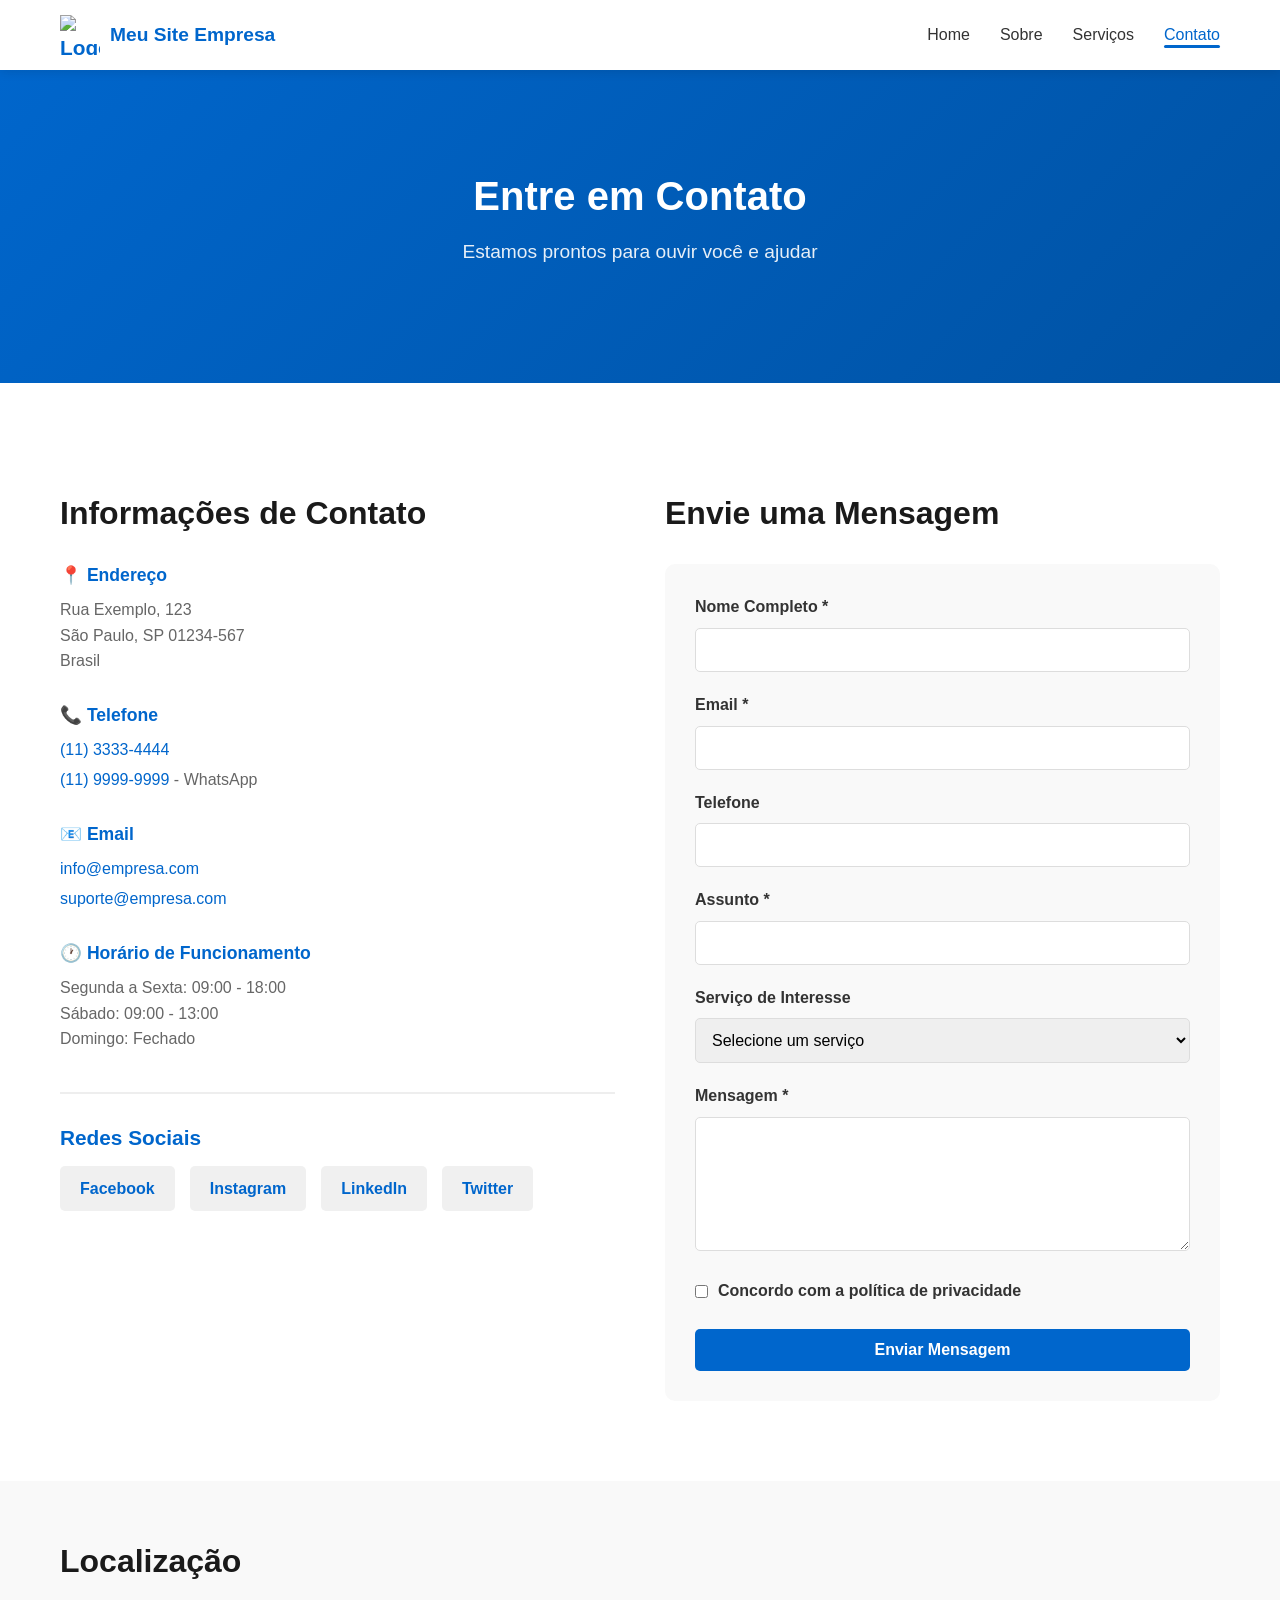
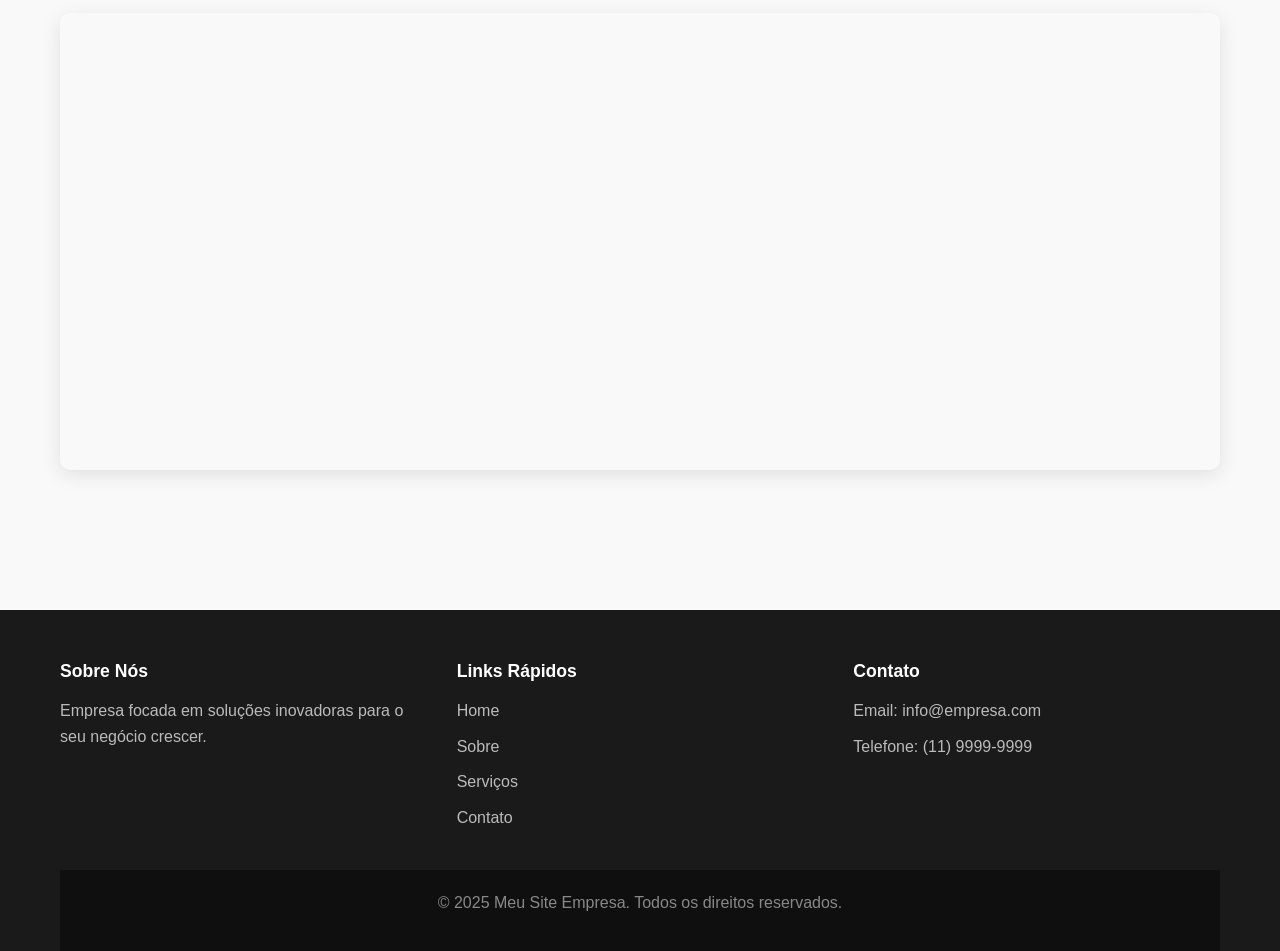
==== contato.html @ be77f1b7 "Adiciona site institucional" ====
<!DOCTYPE html>
<html lang="pt-BR">
<head>
    <meta charset="UTF-8">
    <meta name="viewport" content="width=device-width, initial-scale=1.0">
    <meta name="description" content="Entre em contato conosco. Estamos prontos para ajudar.">
    <title>Meu Site Empresa - Contato</title>
    <link rel="stylesheet" href="css/style.css">
</head>
<body>
    <!-- Header/Navegação -->
    <header class="header">
        <nav class="navbar">
            <div class="container">
                <div class="logo">
                    <img src="img/logo.png" alt="Logo da Empresa" class="logo-img">
                    <span class="logo-text">Meu Site Empresa</span>
                </div>
                <ul class="nav-menu">
                    <li><a href="index.html" class="nav-link">Home</a></li>
                    <li><a href="sobre.html" class="nav-link">Sobre</a></li>
                    <li><a href="servicos.html" class="nav-link">Serviços</a></li>
                    <li><a href="contato.html" class="nav-link active">Contato</a></li>
                </ul>
                <div class="hamburger">
                    <span></span>
                    <span></span>
                    <span></span>
                </div>
            </div>
        </navbar>
    </header>

    <!-- Banner da Página -->
    <section class="page-banner">
        <h1>Entre em Contato</h1>
        <p>Estamos prontos para ouvir você e ajudar</p>
    </section>

    <!-- Conteúdo de Contato -->
    <section class="section contato">
        <div class="container">
            <div class="contato-content">
                <div class="contato-info">
                    <h2>Informações de Contato</h2>
                    
                    <div class="info-item">
                        <h3>📍 Endereço</h3>
                        <p>Rua Exemplo, 123<br>São Paulo, SP 01234-567<br>Brasil</p>
                    </div>

                    <div class="info-item">
                        <h3>📞 Telefone</h3>
                        <p><a href="tel:+551133334444">(11) 3333-4444</a></p>
                        <p><a href="tel:+551199999999">(11) 9999-9999</a> - WhatsApp</p>
                    </div>

                    <div class="info-item">
                        <h3>📧 Email</h3>
                        <p><a href="mailto:info@empresa.com">info@empresa.com</a></p>
                        <p><a href="mailto:suporte@empresa.com">suporte@empresa.com</a></p>
                    </div>

                    <div class="info-item">
                        <h3>🕐 Horário de Funcionamento</h3>
                        <p>Segunda a Sexta: 09:00 - 18:00<br>Sábado: 09:00 - 13:00<br>Domingo: Fechado</p>
                    </div>

                    <div class="redes-sociais">
                        <h3>Redes Sociais</h3>
                        <div class="sociais">
                            <a href="#" class="social-link">Facebook</a>
                            <a href="#" class="social-link">Instagram</a>
                            <a href="#" class="social-link">LinkedIn</a>
                            <a href="#" class="social-link">Twitter</a>
                        </div>
                    </div>
                </div>

                <div class="contato-form">
                    <h2>Envie uma Mensagem</h2>
                    <form id="contatoForm" class="form">
                        <div class="form-group">
                            <label for="nome">Nome Completo *</label>
                            <input type="text" id="nome" name="nome" required>
                        </div>

                        <div class="form-group">
                            <label for="email">Email *</label>
                            <input type="email" id="email" name="email" required>
                        </div>

                        <div class="form-group">
                            <label for="telefone">Telefone</label>
                            <input type="tel" id="telefone" name="telefone">
                        </div>

                        <div class="form-group">
                            <label for="assunto">Assunto *</label>
                            <input type="text" id="assunto" name="assunto" required>
                        </div>

                        <div class="form-group">
                            <label for="servico">Serviço de Interesse</label>
                            <select id="servico" name="servico">
                                <option value="">Selecione um serviço</option>
                                <option value="web">Desenvolvimento Web</option>
                                <option value="mobile">Aplicativos Móveis</option>
                                <option value="design">Design Gráfico</option>
                                <option value="consultoria">Consultoria Digital</option>
                                <option value="seo">SEO & Marketing</option>
                                <option value="seguranca">Segurança & Backup</option>
                            </select>
                        </div>

                        <div class="form-group">
                            <label for="mensagem">Mensagem *</label>
                            <textarea id="mensagem" name="mensagem" rows="6" required></textarea>
                        </div>

                        <div class="form-group checkbox">
                            <input type="checkbox" id="termos" name="termos" required>
                            <label for="termos">Concordo com a política de privacidade</label>
                        </div>

                        <button type="submit" class="btn btn-primary">Enviar Mensagem</button>
                    </form>
                    <div id="mensagemResposta" class="mensagem-resposta"></div>
                </div>
            </div>
        </div>
    </section>

    <!-- Mapa (simulado) -->
    <section class="section mapa">
        <div class="container">
            <h2>Localização</h2>
            <div class="mapa-container">
                <iframe src="https://www.google.com/maps/embed?pb=!1m18!1m12!1m3!1d3657.196148158097!2d-46.65378872346899!3d-23.550519371656537!2m3!1f0!2f0!3f0!3m2!1i1024!2i768!4f13.1!3m3!1m2!1s0x94ce59c8da0aa315%3A0xb60b8434de80b3f!2sAv.%20Paulista%2C%20900%20-%20Bela%20Vista%2C%20S%C3%A3o%20Paulo%20-%20SP!5e0!3m2!1spt-BR!2sbr!4v1703620800000" 
                    width="100%" height="450" style="border:0;" allowfullscreen="" loading="lazy" 
                    referrerpolicy="no-referrer-when-downgrade"></iframe>
            </div>
        </div>
    </section>

    <!-- Rodapé -->
    <footer class="footer">
        <div class="container">
            <div class="footer-content">
                <div class="footer-section">
                    <h4>Sobre Nós</h4>
                    <p>Empresa focada em soluções inovadoras para o seu negócio crescer.</p>
                </div>
                <div class="footer-section">
                    <h4>Links Rápidos</h4>
                    <ul>
                        <li><a href="index.html">Home</a></li>
                        <li><a href="sobre.html">Sobre</a></li>
                        <li><a href="servicos.html">Serviços</a></li>
                        <li><a href="contato.html">Contato</a></li>
                    </ul>
                </div>
                <div class="footer-section">
                    <h4>Contato</h4>
                    <p>Email: info@empresa.com</p>
                    <p>Telefone: (11) 9999-9999</p>
                </div>
            </div>
            <div class="footer-bottom">
                <p>&copy; 2025 Meu Site Empresa. Todos os direitos reservados.</p>
            </div>
        </div>
    </footer>

    <script src="js/script.js"></script>
</body>
</html>
---- css/style.css ----
/* ============================================
   ESTILOS GLOBAIS
   ============================================ */

* {
    margin: 0;
    padding: 0;
    box-sizing: border-box;
}

html {
    scroll-behavior: smooth;
}

body {
    font-family: 'Segoe UI', Tahoma, Geneva, Verdana, sans-serif;
    line-height: 1.6;
    color: #333;
    background-color: #f9f9f9;
}

.container {
    max-width: 1200px;
    margin: 0 auto;
    padding: 0 20px;
}

/* ============================================
   TIPOGRAFIA
   ============================================ */

h1, h2, h3, h4, h5, h6 {
    font-weight: 600;
    line-height: 1.3;
    margin-bottom: 15px;
}

h1 {
    font-size: 2.5rem;
    color: #1a1a1a;
}

h2 {
    font-size: 2rem;
    color: #1a1a1a;
    margin-bottom: 30px;
}

h3 {
    font-size: 1.3rem;
    color: #333;
}

p {
    margin-bottom: 15px;
    font-size: 1rem;
}

a {
    color: #0066cc;
    text-decoration: none;
    transition: color 0.3s ease;
}

a:hover {
    color: #0052a3;
}

/* ============================================
   BOTÕES
   ============================================ */

.btn {
    display: inline-block;
    padding: 12px 30px;
    border-radius: 5px;
    font-size: 1rem;
    font-weight: 600;
    cursor: pointer;
    transition: all 0.3s ease;
    border: none;
    text-decoration: none;
    text-align: center;
}

.btn-primary {
    background-color: #0066cc;
    color: white;
}

.btn-primary:hover {
    background-color: #0052a3;
    transform: translateY(-2px);
    box-shadow: 0 5px 15px rgba(0, 102, 204, 0.3);
}

.btn-secondary {
    background-color: #f0f0f0;
    color: #333;
    border: 2px solid #0066cc;
}

.btn-secondary:hover {
    background-color: #0066cc;
    color: white;
}

/* ============================================
   HEADER E NAVEGAÇÃO
   ============================================ */

.header {
    background-color: white;
    box-shadow: 0 2px 10px rgba(0, 0, 0, 0.1);
    position: sticky;
    top: 0;
    z-index: 100;
}

.navbar {
    padding: 15px 0;
}

.navbar .container {
    display: flex;
    justify-content: space-between;
    align-items: center;
}

.logo {
    display: flex;
    align-items: center;
    gap: 10px;
    font-weight: 700;
    font-size: 1.3rem;
    color: #0066cc;
}

.logo-img {
    height: 40px;
    width: 40px;
    object-fit: contain;
}

.logo-text {
    font-size: 1.2rem;
}

.nav-menu {
    display: flex;
    list-style: none;
    gap: 30px;
    align-items: center;
}

.nav-link {
    color: #333;
    font-weight: 500;
    transition: color 0.3s ease;
    position: relative;
}

.nav-link:hover,
.nav-link.active {
    color: #0066cc;
}

.nav-link.active::after {
    content: '';
    position: absolute;
    bottom: -5px;
    left: 0;
    width: 100%;
    height: 3px;
    background-color: #0066cc;
    border-radius: 2px;
}

.hamburger {
    display: none;
    flex-direction: column;
    cursor: pointer;
    gap: 5px;
}

.hamburger span {
    width: 25px;
    height: 3px;
    background-color: #333;
    border-radius: 3px;
    transition: all 0.3s ease;
}

/* ============================================
   BANNER PRINCIPAL
   ============================================ */

.banner {
    position: relative;
    height: 600px;
    overflow: hidden;
    display: flex;
    align-items: center;
    justify-content: center;
}

.banner-img {
    position: absolute;
    top: 0;
    left: 0;
    width: 100%;
    height: 100%;
    object-fit: cover;
    filter: brightness(0.4);
}

.banner-content {
    position: relative;
    z-index: 10;
    text-align: center;
    color: white;
    animation: fadeInUp 0.8s ease;
}

.banner-content h1 {
    font-size: 3rem;
    margin-bottom: 20px;
    color: white;
}

.banner-content p {
    font-size: 1.5rem;
    margin-bottom: 30px;
    color: rgba(255, 255, 255, 0.9);
}

/* ============================================
   SEÇÕES
   ============================================ */

.section {
    padding: 80px 0;
}

.section.destaques {
    background-color: white;
}

.section.mvv {
    background-color: #f0f7ff;
}

.section.team {
    background-color: white;
}

.section.servicos {
    background-color: white;
}

.section.processo {
    background-color: #f0f7ff;
}

.section.contato {
    background-color: white;
}

.section.mapa {
    background-color: #f9f9f9;
    padding: 60px 0;
}

/* ============================================
   CARDS DE DESTAQUES
   ============================================ */

.cards {
    display: grid;
    grid-template-columns: repeat(auto-fit, minmax(300px, 1fr));
    gap: 30px;
    margin-top: 40px;
}

.card {
    background: white;
    border-radius: 10px;
    padding: 30px;
    text-align: center;
    box-shadow: 0 3px 10px rgba(0, 0, 0, 0.1);
    transition: all 0.3s ease;
}

.card:hover {
    transform: translateY(-10px);
    box-shadow: 0 8px 20px rgba(0, 0, 0, 0.15);
}

.card-icon {
    font-size: 3rem;
    margin-bottom: 20px;
}

.card h3 {
    margin-bottom: 15px;
}

/* ============================================
   PÁGINA SOBRE - CONTEÚDO
   ============================================ */

.page-banner {
    background: linear-gradient(135deg, #0066cc 0%, #0052a3 100%);
    color: white;
    padding: 100px 20px;
    text-align: center;
}

.page-banner h1 {
    color: white;
    font-size: 2.5rem;
    margin-bottom: 15px;
}

.page-banner p {
    font-size: 1.2rem;
    opacity: 0.9;
}

.about-content {
    display: grid;
    grid-template-columns: 1fr 1fr;
    gap: 50px;
    align-items: center;
}

.about-text h2 {
    color: #1a1a1a;
}

.about-image {
    overflow: hidden;
    border-radius: 10px;
    box-shadow: 0 5px 20px rgba(0, 0, 0, 0.15);
}

.about-image img {
    width: 100%;
    height: auto;
    display: block;
    transition: transform 0.3s ease;
}

.about-image:hover img {
    transform: scale(1.05);
}

/* ============================================
   MISSÃO, VISÃO E VALORES
   ============================================ */

.mvv-cards {
    display: grid;
    grid-template-columns: repeat(auto-fit, minmax(280px, 1fr));
    gap: 30px;
    margin-top: 40px;
}

.mvv-card {
    background: white;
    padding: 30px;
    border-radius: 10px;
    border-left: 5px solid #0066cc;
    box-shadow: 0 3px 10px rgba(0, 0, 0, 0.1);
    transition: all 0.3s ease;
}

.mvv-card:hover {
    box-shadow: 0 8px 20px rgba(0, 0, 0, 0.15);
    transform: translateY(-5px);
}

.mvv-card h3 {
    color: #0066cc;
    margin-bottom: 15px;
}

/* ============================================
   EQUIPE
   ============================================ */

.team-grid {
    display: grid;
    grid-template-columns: repeat(auto-fit, minmax(250px, 1fr));
    gap: 30px;
    margin-top: 40px;
}

.team-member {
    background: #f9f9f9;
    padding: 30px;
    border-radius: 10px;
    text-align: center;
    transition: all 0.3s ease;
    border: 2px solid transparent;
}

.team-member:hover {
    border-color: #0066cc;
    box-shadow: 0 8px 20px rgba(0, 102, 204, 0.2);
    transform: translateY(-5px);
}

.member-avatar {
    font-size: 4rem;
    margin-bottom: 15px;
}

.team-member h3 {
    color: #1a1a1a;
    margin-bottom: 5px;
}

.team-member p {
    color: #0066cc;
    font-weight: 600;
}

/* ============================================
   SERVIÇOS
   ============================================ */

.servicos-grid {
    display: grid;
    grid-template-columns: repeat(auto-fit, minmax(300px, 1fr));
    gap: 30px;
    margin-top: 40px;
}

.servico-card {
    background: white;
    padding: 30px;
    border-radius: 10px;
    box-shadow: 0 3px 10px rgba(0, 0, 0, 0.1);
    transition: all 0.3s ease;
    border-top: 5px solid #0066cc;
}

.servico-card:hover {
    transform: translateY(-10px);
    box-shadow: 0 12px 25px rgba(0, 0, 0, 0.15);
}

.servico-icon {
    font-size: 2.5rem;
    margin-bottom: 20px;
    display: block;
}

.servico-card h3 {
    margin-bottom: 15px;
    color: #1a1a1a;
}

.servico-card p {
    margin-bottom: 20px;
    color: #666;
}

.servico-card .btn {
    width: 100%;
    text-align: center;
}

/* ============================================
   PROCESSO
   ============================================ */

.steps {
    display: grid;
    grid-template-columns: repeat(auto-fit, minmax(250px, 1fr));
    gap: 30px;
    margin-top: 40px;
}

.step {
    text-align: center;
    padding: 30px;
    background: white;
    border-radius: 10px;
    transition: all 0.3s ease;
}

.step:hover {
    box-shadow: 0 8px 20px rgba(0, 102, 204, 0.2);
    transform: translateY(-5px);
}

.step-number {
    display: inline-block;
    width: 60px;
    height: 60px;
    background: #0066cc;
    color: white;
    border-radius: 50%;
    line-height: 60px;
    font-size: 1.8rem;
    font-weight: 700;
    margin-bottom: 20px;
}

.step h3 {
    margin-bottom: 10px;
}

/* ============================================
   FORMULÁRIO DE CONTATO
   ============================================ */

.contato-content {
    display: grid;
    grid-template-columns: 1fr 1fr;
    gap: 50px;
    margin-top: 30px;
}

.contato-info h2 {
    color: #1a1a1a;
}

.info-item {
    margin-bottom: 30px;
}

.info-item h3 {
    color: #0066cc;
    margin-bottom: 10px;
    font-size: 1.1rem;
}

.info-item p {
    color: #666;
    margin-bottom: 5px;
}

.info-item a {
    color: #0066cc;
    font-weight: 500;
}

.redes-sociais {
    margin-top: 40px;
    padding-top: 30px;
    border-top: 2px solid #eee;
}

.redes-sociais h3 {
    color: #0066cc;
    margin-bottom: 15px;
}

.sociais {
    display: flex;
    gap: 15px;
    flex-wrap: wrap;
}

.social-link {
    display: inline-block;
    padding: 10px 20px;
    background: #f0f0f0;
    border-radius: 5px;
    color: #0066cc;
    font-weight: 600;
    transition: all 0.3s ease;
}

.social-link:hover {
    background: #0066cc;
    color: white;
}

/* ============================================
   FORMULÁRIO
   ============================================ */

.form {
    background: #f9f9f9;
    padding: 30px;
    border-radius: 10px;
}

.form-group {
    margin-bottom: 20px;
}

.form-group label {
    display: block;
    margin-bottom: 8px;
    font-weight: 600;
    color: #333;
}

.form-group input,
.form-group textarea,
.form-group select {
    width: 100%;
    padding: 12px;
    border: 1px solid #ddd;
    border-radius: 5px;
    font-family: inherit;
    font-size: 1rem;
    transition: border-color 0.3s ease;
}

.form-group input:focus,
.form-group textarea:focus,
.form-group select:focus {
    outline: none;
    border-color: #0066cc;
    box-shadow: 0 0 0 3px rgba(0, 102, 204, 0.1);
}

.form-group textarea {
    resize: vertical;
}

.form-group.checkbox {
    display: flex;
    align-items: center;
    gap: 10px;
    margin-bottom: 25px;
}

.form-group.checkbox input {
    width: auto;
}

.form-group.checkbox label {
    margin-bottom: 0;
}

.form .btn {
    width: 100%;
}

.mensagem-resposta {
    margin-top: 20px;
    padding: 15px;
    border-radius: 5px;
    display: none;
}

.mensagem-resposta.sucesso {
    display: block;
    background-color: #d4edda;
    color: #155724;
    border: 1px solid #c3e6cb;
}

.mensagem-resposta.erro {
    display: block;
    background-color: #f8d7da;
    color: #721c24;
    border: 1px solid #f5c6cb;
}

/* ============================================
   MAPA
   ============================================ */

.mapa-container {
    border-radius: 10px;
    overflow: hidden;
    box-shadow: 0 5px 20px rgba(0, 0, 0, 0.1);
    margin-top: 30px;
}

/* ============================================
   RODAPÉ
   ============================================ */

.footer {
    background-color: #1a1a1a;
    color: white;
    padding: 50px 0 0;
    margin-top: 80px;
}

.footer-content {
    display: grid;
    grid-template-columns: repeat(auto-fit, minmax(250px, 1fr));
    gap: 30px;
    margin-bottom: 30px;
}

.footer-section h4 {
    color: white;
    margin-bottom: 15px;
    font-size: 1.1rem;
}

.footer-section p {
    color: #bbb;
    margin-bottom: 10px;
}

.footer-section ul {
    list-style: none;
}

.footer-section ul li {
    margin-bottom: 10px;
}

.footer-section a {
    color: #bbb;
    transition: color 0.3s ease;
}

.footer-section a:hover {
    color: #0066cc;
}

.footer-bottom {
    background-color: #0f0f0f;
    padding: 20px 0;
    text-align: center;
    color: #888;
}

/* ============================================
   ANIMAÇÕES
   ============================================ */

@keyframes fadeInUp {
    from {
        opacity: 0;
        transform: translateY(30px);
    }
    to {
        opacity: 1;
        transform: translateY(0);
    }
}

/* ============================================
   RESPONSIVIDADE
   ============================================ */

@media (max-width: 768px) {
    .hamburger {
        display: flex;
    }

    .nav-menu {
        position: absolute;
        top: 70px;
        left: 0;
        width: 100%;
        flex-direction: column;
        background-color: white;
        gap: 10px;
        padding: 20px;
        box-shadow: 0 5px 10px rgba(0, 0, 0, 0.1);
        display: none;
    }

    .nav-menu.active {
        display: flex;
    }

    .hamburger.active span:nth-child(1) {
        transform: rotate(45deg) translateY(10px);
    }

    .hamburger.active span:nth-child(2) {
        opacity: 0;
    }

    .hamburger.active span:nth-child(3) {
        transform: rotate(-45deg) translateY(-10px);
    }

    h1 {
        font-size: 2rem;
    }

    h2 {
        font-size: 1.5rem;
    }

    .banner {
        height: 400px;
    }

    .banner-content h1 {
        font-size: 2rem;
    }

    .banner-content p {
        font-size: 1.2rem;
    }

    .about-content {
        grid-template-columns: 1fr;
    }

    .contato-content {
        grid-template-columns: 1fr;
    }

    .page-banner {
        padding: 60px 20px;
    }

    .page-banner h1 {
        font-size: 2rem;
    }

    .section {
        padding: 50px 0;
    }
}

@media (max-width: 480px) {
    .container {
        padding: 0 15px;
    }

    h1 {
        font-size: 1.5rem;
    }

    h2 {
        font-size: 1.3rem;
    }

    .banner {
        height: 300px;
    }

    .banner-content h1 {
        font-size: 1.5rem;
    }

    .banner-content p {
        font-size: 1rem;
    }

    .cards,
    .servicos-grid,
    .mvv-cards,
    .team-grid,
    .steps {
        grid-template-columns: 1fr;
    }

    .contato-content {
        grid-template-columns: 1fr;
    }

    .nav-menu {
        gap: 5px;
    }

    .logo-text {
        font-size: 1rem;
    }

    .btn {
        padding: 10px 20px;
        font-size: 0.9rem;
    }
}
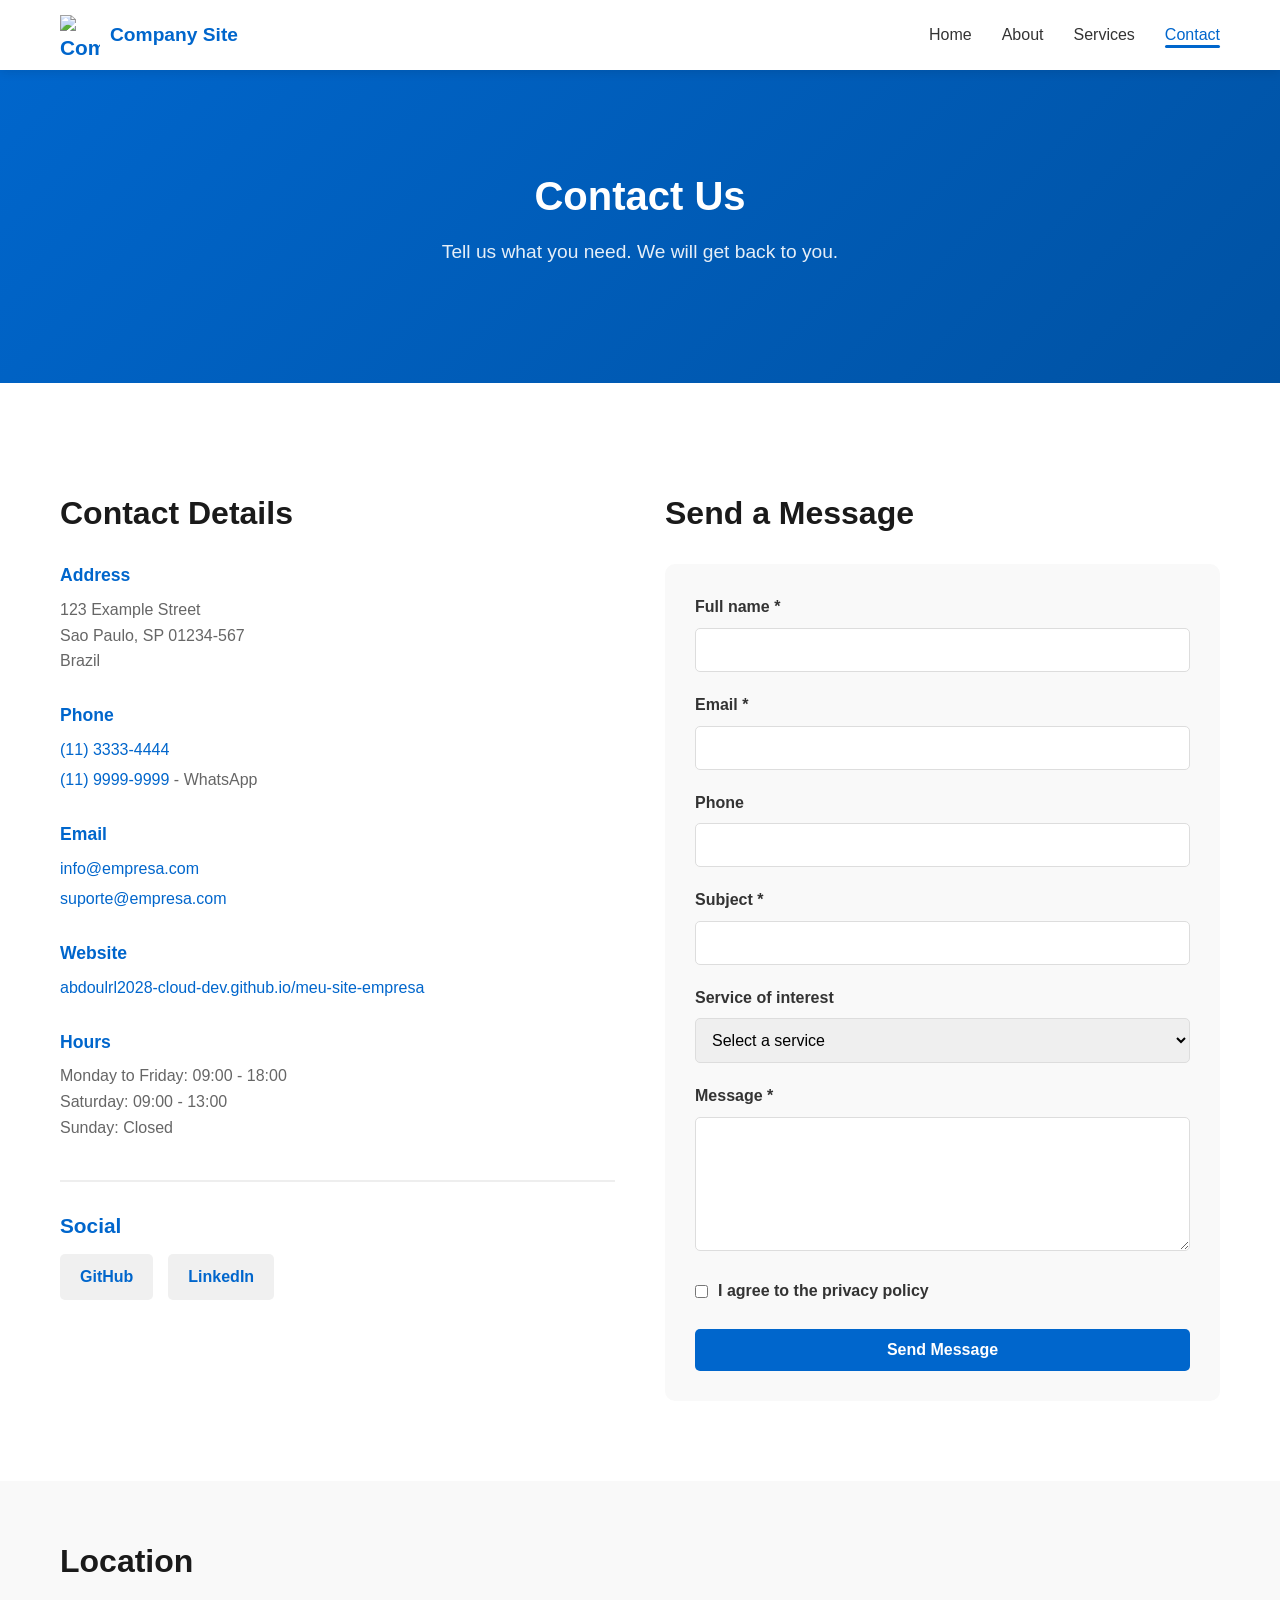
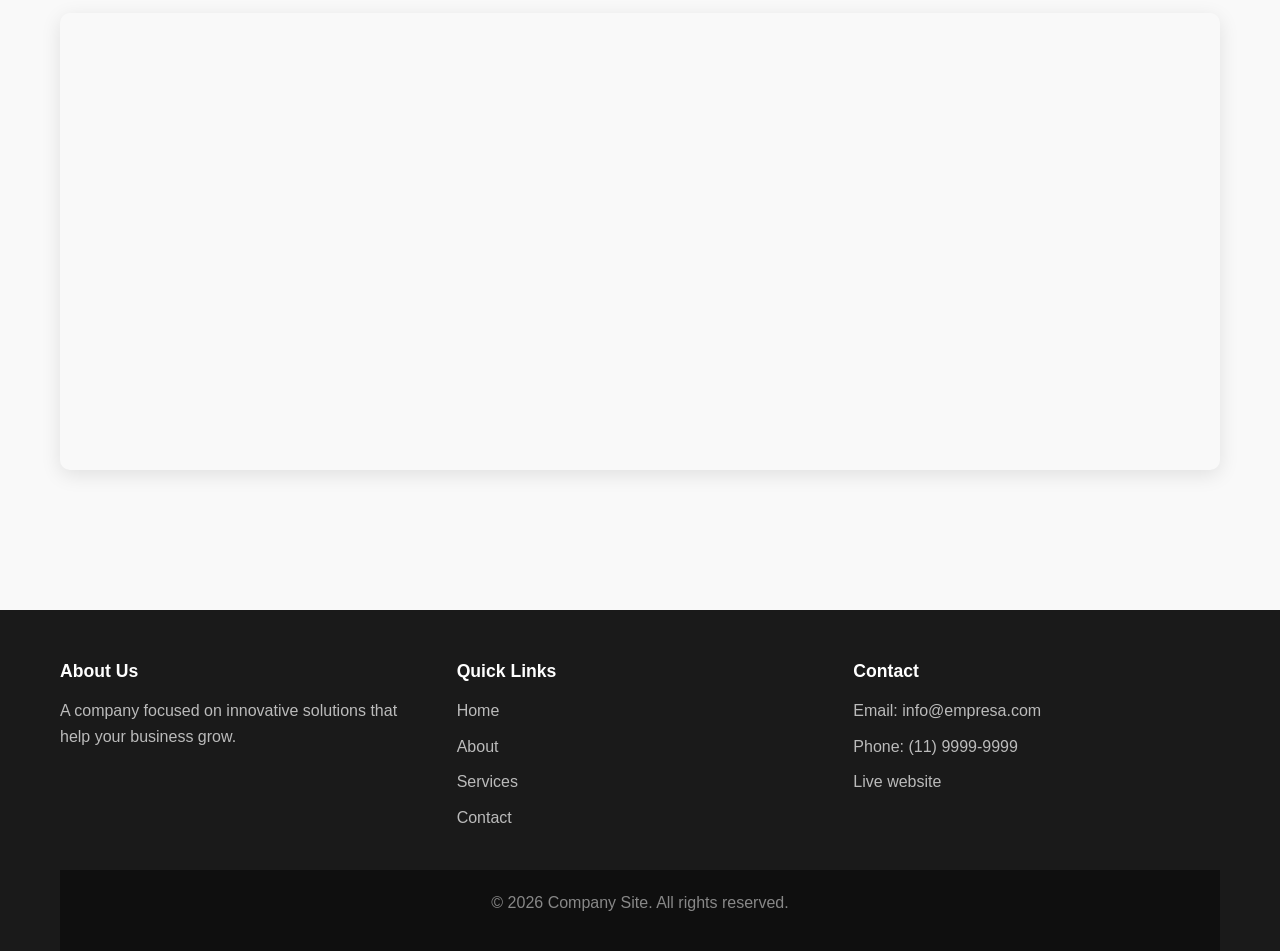
==== commit abb59f9e: "Publish the company site in English and point the website link to GitHub Pages." ====
--- a/contato.html
+++ b/contato.html
@@ -1,26 +1,25 @@
 <!DOCTYPE html>
-<html lang="pt-BR">
+<html lang="en">
 <head>
     <meta charset="UTF-8">
     <meta name="viewport" content="width=device-width, initial-scale=1.0">
-    <meta name="description" content="Entre em contato conosco. Estamos prontos para ajudar.">
-    <title>Meu Site Empresa - Contato</title>
+    <meta name="description" content="Contact us. We are ready to help.">
+    <title>Company Site - Contact</title>
     <link rel="stylesheet" href="css/style.css">
 </head>
 <body>
-    <!-- Header/Navegação -->
     <header class="header">
         <nav class="navbar">
             <div class="container">
                 <div class="logo">
-                    <img src="img/logo.png" alt="Logo da Empresa" class="logo-img">
-                    <span class="logo-text">Meu Site Empresa</span>
+                    <img src="img/logo.png" alt="Company logo" class="logo-img">
+                    <span class="logo-text">Company Site</span>
                 </div>
                 <ul class="nav-menu">
                     <li><a href="index.html" class="nav-link">Home</a></li>
-                    <li><a href="sobre.html" class="nav-link">Sobre</a></li>
-                    <li><a href="servicos.html" class="nav-link">Serviços</a></li>
-                    <li><a href="contato.html" class="nav-link active">Contato</a></li>
+                    <li><a href="sobre.html" class="nav-link">About</a></li>
+                    <li><a href="servicos.html" class="nav-link">Services</a></li>
+                    <li><a href="contato.html" class="nav-link active">Contact</a></li>
                 </ul>
                 <div class="hamburger">
                     <span></span>
@@ -28,60 +27,61 @@
                     <span></span>
                 </div>
             </div>
-        </navbar>
+        </nav>
     </header>
 
-    <!-- Banner da Página -->
     <section class="page-banner">
-        <h1>Entre em Contato</h1>
-        <p>Estamos prontos para ouvir você e ajudar</p>
+        <h1>Contact Us</h1>
+        <p>Tell us what you need. We will get back to you.</p>
     </section>
 
-    <!-- Conteúdo de Contato -->
     <section class="section contato">
         <div class="container">
             <div class="contato-content">
                 <div class="contato-info">
-                    <h2>Informações de Contato</h2>
-                    
+                    <h2>Contact Details</h2>
+
                     <div class="info-item">
-                        <h3>📍 Endereço</h3>
-                        <p>Rua Exemplo, 123<br>São Paulo, SP 01234-567<br>Brasil</p>
+                        <h3>Address</h3>
+                        <p>123 Example Street<br>Sao Paulo, SP 01234-567<br>Brazil</p>
                     </div>
 
                     <div class="info-item">
-                        <h3>📞 Telefone</h3>
+                        <h3>Phone</h3>
                         <p><a href="tel:+551133334444">(11) 3333-4444</a></p>
                         <p><a href="tel:+551199999999">(11) 9999-9999</a> - WhatsApp</p>
                     </div>
 
                     <div class="info-item">
-                        <h3>📧 Email</h3>
+                        <h3>Email</h3>
                         <p><a href="mailto:info@empresa.com">info@empresa.com</a></p>
                         <p><a href="mailto:suporte@empresa.com">suporte@empresa.com</a></p>
                     </div>
 
                     <div class="info-item">
-                        <h3>🕐 Horário de Funcionamento</h3>
-                        <p>Segunda a Sexta: 09:00 - 18:00<br>Sábado: 09:00 - 13:00<br>Domingo: Fechado</p>
+                        <h3>Website</h3>
+                        <p><a href="https://abdoulrl2028-cloud-dev.github.io/meu-site-empresa/">abdoulrl2028-cloud-dev.github.io/meu-site-empresa</a></p>
+                    </div>
+
+                    <div class="info-item">
+                        <h3>Hours</h3>
+                        <p>Monday to Friday: 09:00 - 18:00<br>Saturday: 09:00 - 13:00<br>Sunday: Closed</p>
                     </div>
 
                     <div class="redes-sociais">
-                        <h3>Redes Sociais</h3>
+                        <h3>Social</h3>
                         <div class="sociais">
-                            <a href="#" class="social-link">Facebook</a>
-                            <a href="#" class="social-link">Instagram</a>
-                            <a href="#" class="social-link">LinkedIn</a>
-                            <a href="#" class="social-link">Twitter</a>
+                            <a href="https://github.com/abdoulrl2028-cloud-Dev" class="social-link">GitHub</a>
+                            <a href="https://www.linkedin.com/in/abdoul-rac" class="social-link">LinkedIn</a>
                         </div>
                     </div>
                 </div>
 
                 <div class="contato-form">
-                    <h2>Envie uma Mensagem</h2>
+                    <h2>Send a Message</h2>
                     <form id="contatoForm" class="form">
                         <div class="form-group">
-                            <label for="nome">Nome Completo *</label>
+                            <label for="nome">Full name *</label>
                             <input type="text" id="nome" name="nome" required>
                         </div>
 
@@ -91,39 +91,39 @@
                         </div>
 
                         <div class="form-group">
-                            <label for="telefone">Telefone</label>
+                            <label for="telefone">Phone</label>
                             <input type="tel" id="telefone" name="telefone">
                         </div>
 
                         <div class="form-group">
-                            <label for="assunto">Assunto *</label>
+                            <label for="assunto">Subject *</label>
                             <input type="text" id="assunto" name="assunto" required>
                         </div>
 
                         <div class="form-group">
-                            <label for="servico">Serviço de Interesse</label>
+                            <label for="servico">Service of interest</label>
                             <select id="servico" name="servico">
-                                <option value="">Selecione um serviço</option>
-                                <option value="web">Desenvolvimento Web</option>
-                                <option value="mobile">Aplicativos Móveis</option>
-                                <option value="design">Design Gráfico</option>
-                                <option value="consultoria">Consultoria Digital</option>
-                                <option value="seo">SEO & Marketing</option>
-                                <option value="seguranca">Segurança & Backup</option>
+                                <option value="">Select a service</option>
+                                <option value="web">Web Development</option>
+                                <option value="mobile">Mobile Apps</option>
+                                <option value="design">Graphic Design</option>
+                                <option value="consultoria">Digital Consulting</option>
+                                <option value="seo">SEO and Marketing</option>
+                                <option value="seguranca">Security and Backup</option>
                             </select>
                         </div>
 
                         <div class="form-group">
-                            <label for="mensagem">Mensagem *</label>
+                            <label for="mensagem">Message *</label>
                             <textarea id="mensagem" name="mensagem" rows="6" required></textarea>
                         </div>
 
                         <div class="form-group checkbox">
                             <input type="checkbox" id="termos" name="termos" required>
-                            <label for="termos">Concordo com a política de privacidade</label>
+                            <label for="termos">I agree to the privacy policy</label>
                         </div>
 
-                        <button type="submit" class="btn btn-primary">Enviar Mensagem</button>
+                        <button type="submit" class="btn btn-primary">Send Message</button>
                     </form>
                     <div id="mensagemResposta" class="mensagem-resposta"></div>
                 </div>
@@ -131,43 +131,42 @@
         </div>
     </section>
 
-    <!-- Mapa (simulado) -->
     <section class="section mapa">
         <div class="container">
-            <h2>Localização</h2>
+            <h2>Location</h2>
             <div class="mapa-container">
-                <iframe src="https://www.google.com/maps/embed?pb=!1m18!1m12!1m3!1d3657.196148158097!2d-46.65378872346899!3d-23.550519371656537!2m3!1f0!2f0!3f0!3m2!1i1024!2i768!4f13.1!3m3!1m2!1s0x94ce59c8da0aa315%3A0xb60b8434de80b3f!2sAv.%20Paulista%2C%20900%20-%20Bela%20Vista%2C%20S%C3%A3o%20Paulo%20-%20SP!5e0!3m2!1spt-BR!2sbr!4v1703620800000" 
-                    width="100%" height="450" style="border:0;" allowfullscreen="" loading="lazy" 
-                    referrerpolicy="no-referrer-when-downgrade"></iframe>
+                <iframe src="https://www.google.com/maps/embed?pb=!1m18!1m12!1m3!1d3657.196148158097!2d-46.65378872346899!3d-23.550519371656537!2m3!1f0!2f0!3f0!3m2!1i1024!2i768!4f13.1!3m3!1m2!1s0x94ce59c8da0aa315%3A0xb60b8434de80b3f!2sAv.%20Paulista%2C%20900%20-%20Bela%20Vista%2C%20S%C3%A3o%20Paulo%20-%20SP!5e0!3m2!1sen!2sbr!4v1703620800000"
+                    width="100%" height="450" style="border:0;" allowfullscreen="" loading="lazy"
+                    referrerpolicy="no-referrer-when-downgrade" title="Office location in Sao Paulo"></iframe>
             </div>
         </div>
     </section>
 
-    <!-- Rodapé -->
     <footer class="footer">
         <div class="container">
             <div class="footer-content">
                 <div class="footer-section">
-                    <h4>Sobre Nós</h4>
-                    <p>Empresa focada em soluções inovadoras para o seu negócio crescer.</p>
+                    <h4>About Us</h4>
+                    <p>A company focused on innovative solutions that help your business grow.</p>
                 </div>
                 <div class="footer-section">
-                    <h4>Links Rápidos</h4>
+                    <h4>Quick Links</h4>
                     <ul>
                         <li><a href="index.html">Home</a></li>
-                        <li><a href="sobre.html">Sobre</a></li>
-                        <li><a href="servicos.html">Serviços</a></li>
-                        <li><a href="contato.html">Contato</a></li>
+                        <li><a href="sobre.html">About</a></li>
+                        <li><a href="servicos.html">Services</a></li>
+                        <li><a href="contato.html">Contact</a></li>
                     </ul>
                 </div>
                 <div class="footer-section">
-                    <h4>Contato</h4>
+                    <h4>Contact</h4>
                     <p>Email: info@empresa.com</p>
-                    <p>Telefone: (11) 9999-9999</p>
+                    <p>Phone: (11) 9999-9999</p>
+                    <p><a href="https://abdoulrl2028-cloud-dev.github.io/meu-site-empresa/">Live website</a></p>
                 </div>
             </div>
             <div class="footer-bottom">
-                <p>&copy; 2025 Meu Site Empresa. Todos os direitos reservados.</p>
+                <p>&copy; 2026 Company Site. All rights reserved.</p>
             </div>
         </div>
     </footer>
